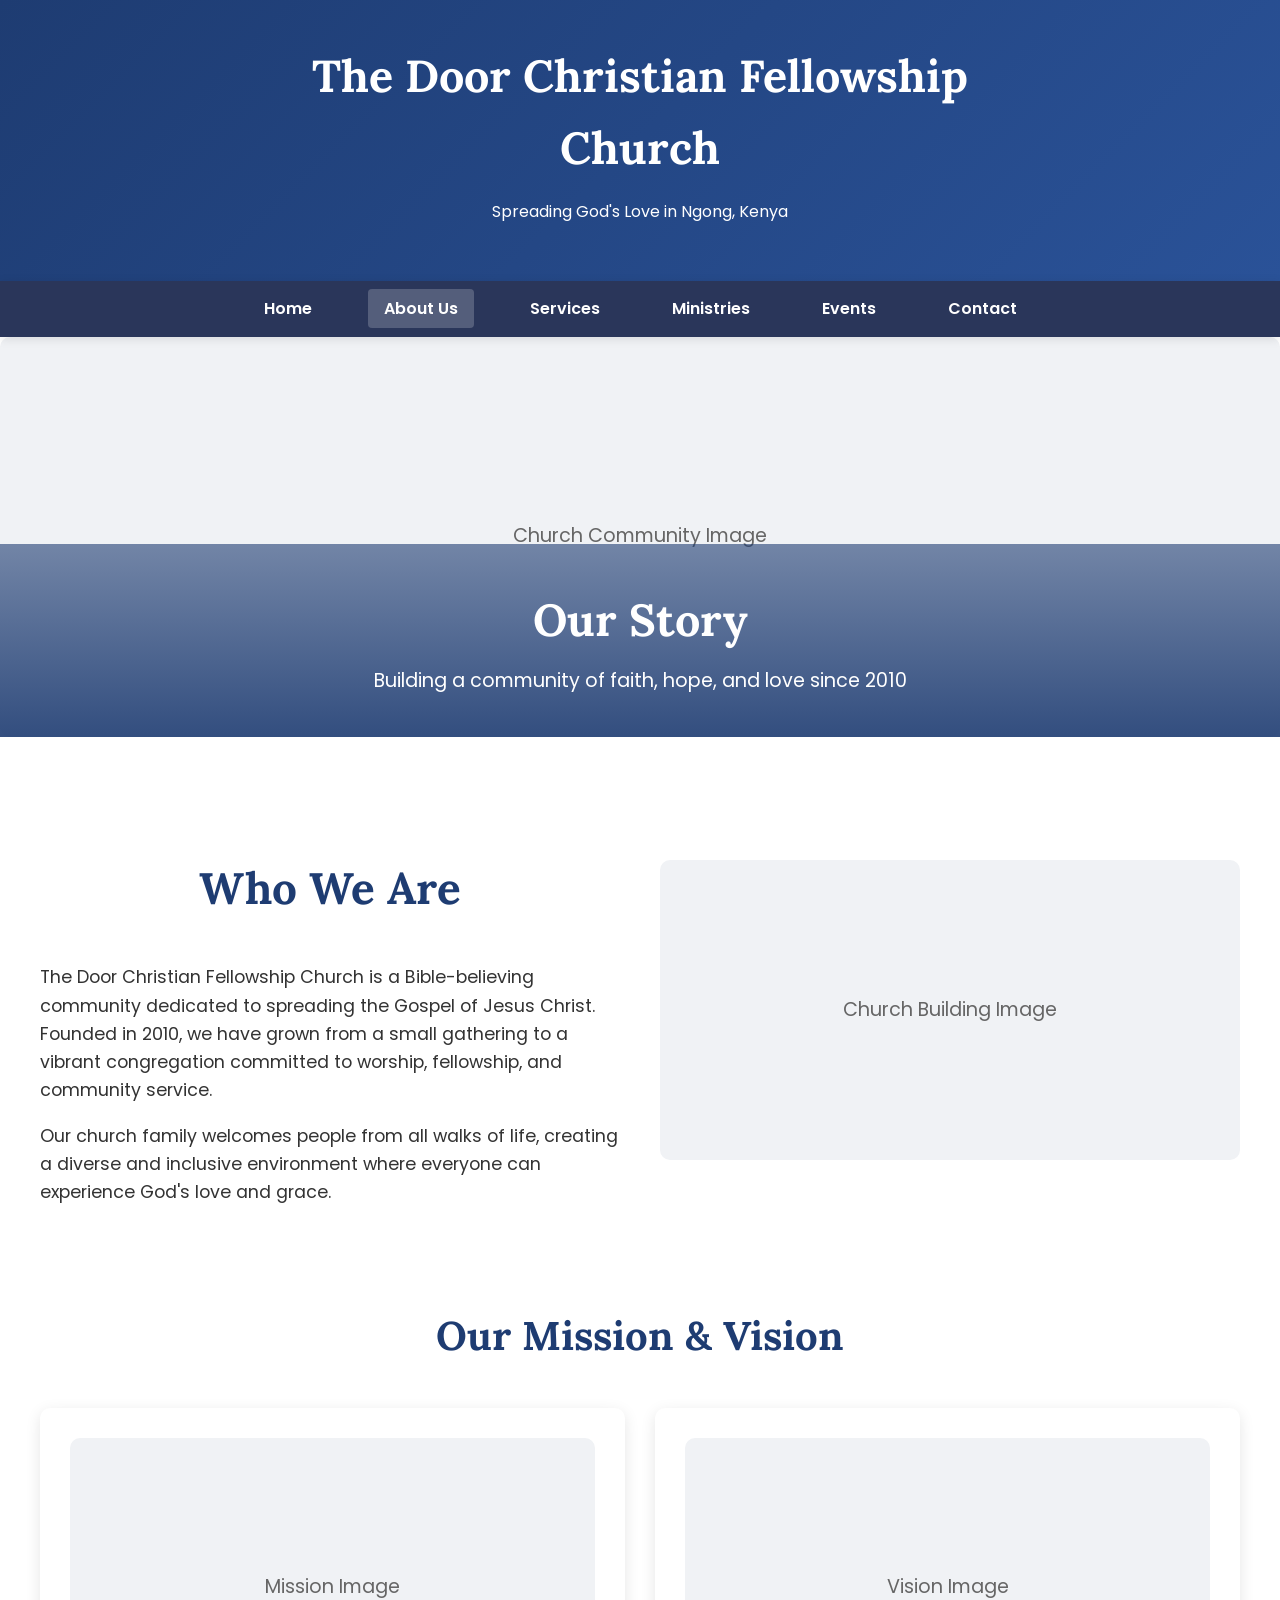
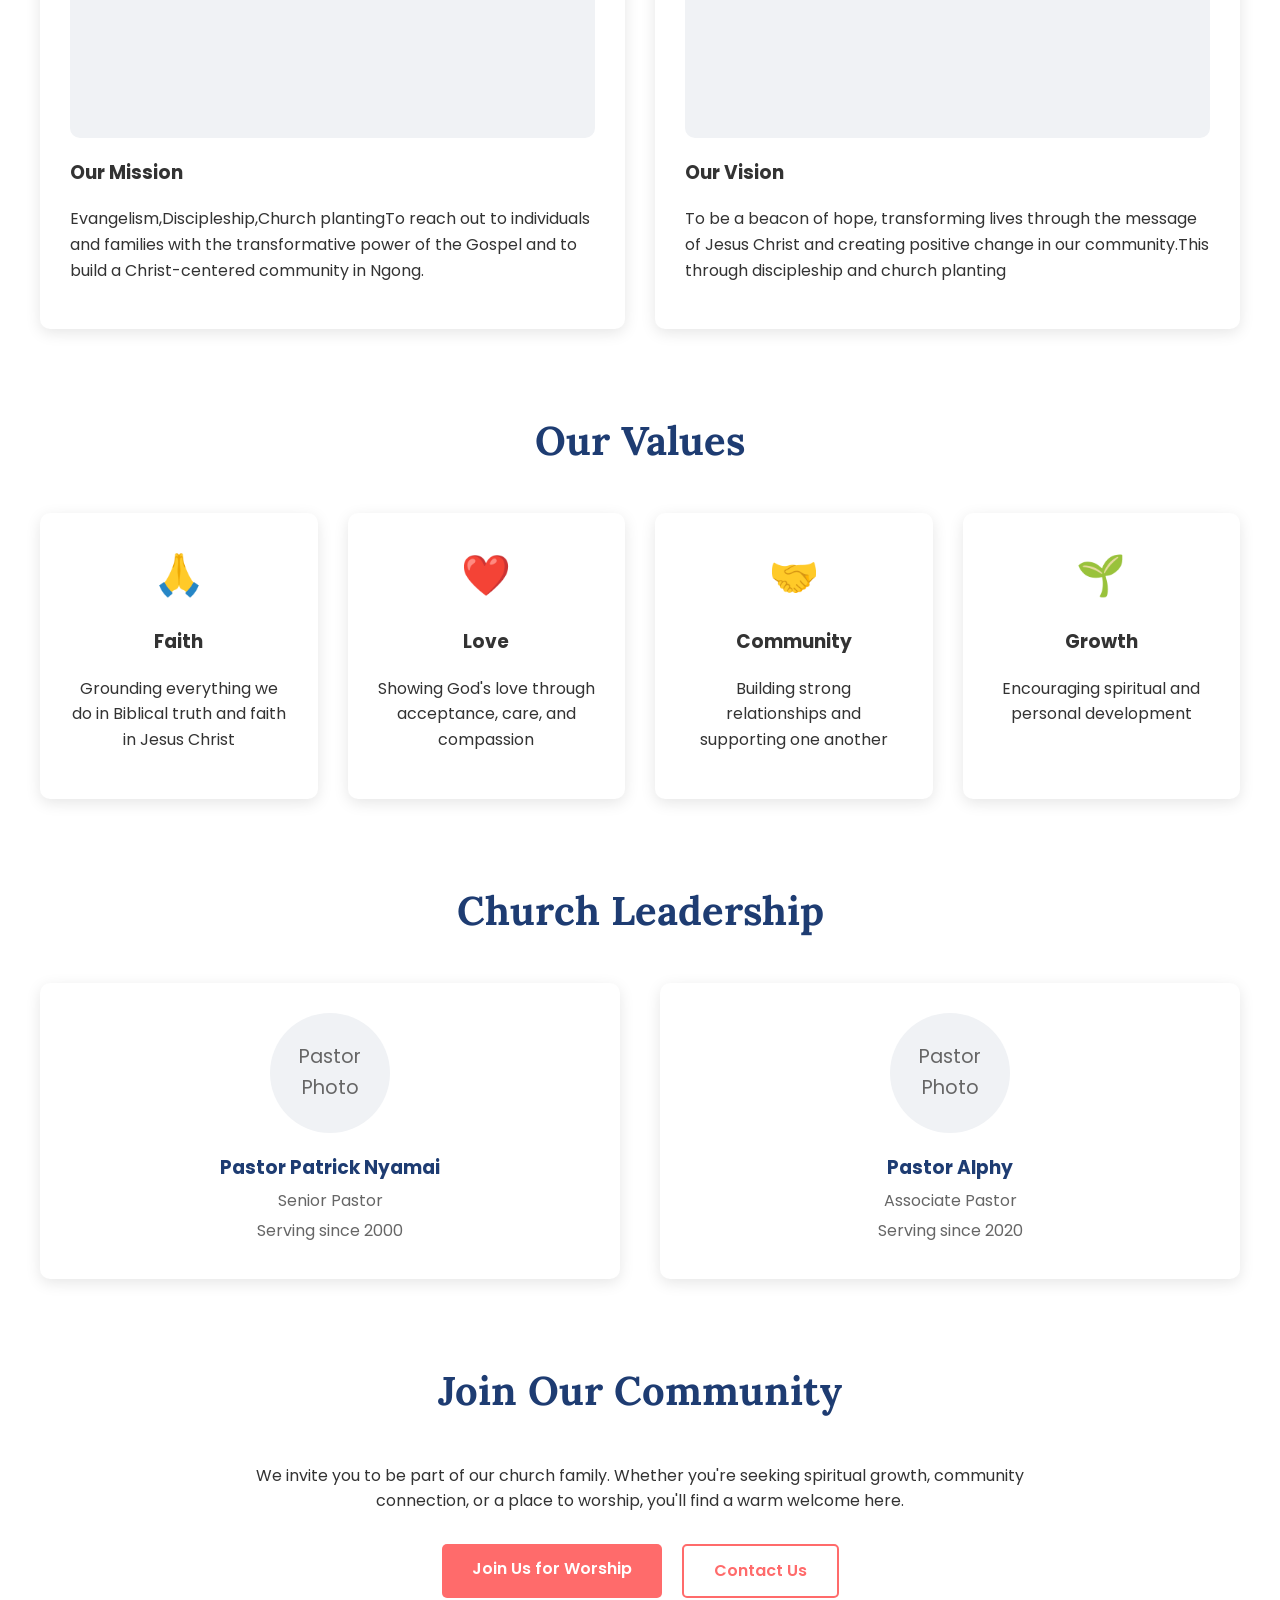
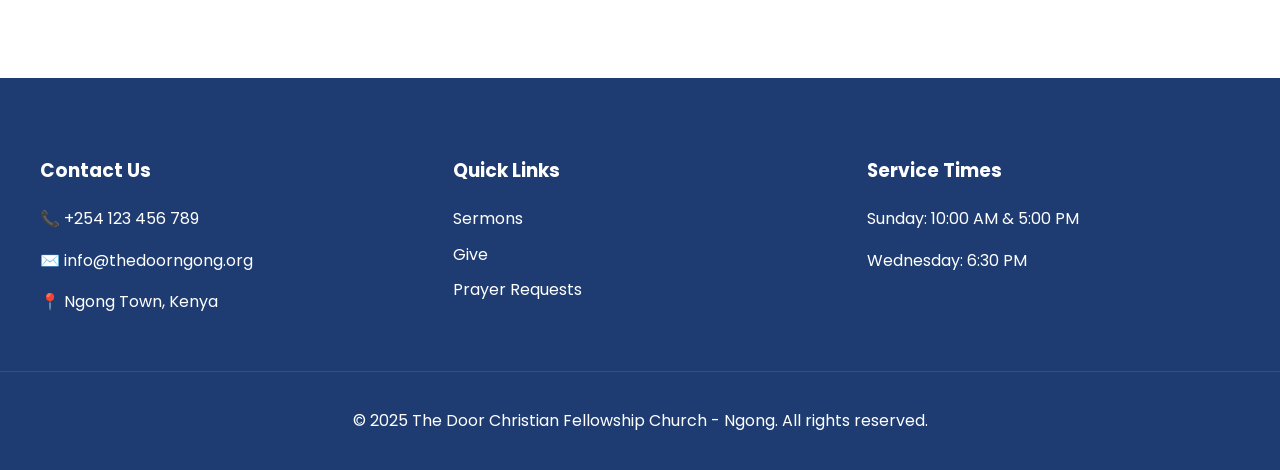
==== about.html @ 98b5c88c "initial commit" ====
<!DOCTYPE html>
<html lang="en">
<head>
    <meta charset="UTF-8">
    <meta name="viewport" content="width=device-width, initial-scale=1.0">
    <title>About Us - The Door Christian Fellowship Church</title>
    <link href="https://fonts.googleapis.com/css2?family=Poppins:wght@400;600;700&family=Lora:wght@400;700&display=swap" rel="stylesheet">
    <link rel="stylesheet" href="styles.css">
</head>
<body>
    <header>
        <div class="header-content">
            <h1>The Door Christian Fellowship Church</h1>
            <p>Spreading God's Love in Ngong, Kenya</p>
        </div>
    </header>

    <nav>
        <ul>
            <li><a href="index.html">Home</a></li>
            <li><a href="about.html" class="active">About Us</a></li>
            <li><a href="services.html">Services</a></li>
            <li><a href="ministries.html">Ministries</a></li>
            <li><a href="events.html">Events</a></li>
            <li><a href="contact.html">Contact</a></li>
        </ul>
    </nav>

    <div class="hero-section">
        <div class="image-placeholder" style="height: 400px;">
            Church Community Image
        </div>
        <div class="hero-overlay">
            <h2>Our Story</h2>
            <p>Building a community of faith, hope, and love since 2010</p>
        </div>
    </div>

    <div class="content">
        <section class="section">
            <div class="welcome-grid">
                <div class="welcome-text">
                    <h2>Who We Are</h2>
                    <p>The Door Christian Fellowship Church is a Bible-believing community dedicated to spreading the Gospel of Jesus Christ. Founded in 2010, we have grown from a small gathering to a vibrant congregation committed to worship, fellowship, and community service.</p>
                    <p>Our church family welcomes people from all walks of life, creating a diverse and inclusive environment where everyone can experience God's love and grace.</p>
                </div>
                <div class="image-placeholder">
                    Church Building Image
                </div>
            </div>
        </section>

        <section class="section">
            <h2>Our Mission & Vision</h2>
            <div class="mission-grid">
                <div class="mission-card">
                    <div class="image-placeholder">Mission Image</div>
                    <h3>Our Mission</h3>
                    <p>Evangelism,Discipleship,Church plantingTo reach out to individuals and families with the transformative power of the Gospel and to build a Christ-centered community in Ngong.</p>
                </div>
                <div class="mission-card">
                    <div class="image-placeholder">Vision Image</div>
                    <h3>Our Vision</h3>
                    <p>To be a beacon of hope, transforming lives through the message of Jesus Christ and creating positive change in our community.This through discipleship and church planting</p>
                </div>
            </div>
        </section>

        <section class="section">
            <h2>Our Values</h2>
            <div class="values-grid">
                <div class="value-card">
                    <div class="value-icon">🙏</div>
                    <h3>Faith</h3>
                    <p>Grounding everything we do in Biblical truth and faith in Jesus Christ</p>
                </div>
                <div class="value-card">
                    <div class="value-icon">❤️</div>
                    <h3>Love</h3>
                    <p>Showing God's love through acceptance, care, and compassion</p>
                </div>
                <div class="value-card">
                    <div class="value-icon">🤝</div>
                    <h3>Community</h3>
                    <p>Building strong relationships and supporting one another</p>
                </div>
                <div class="value-card">
                    <div class="value-icon">🌱</div>
                    <h3>Growth</h3>
                    <p>Encouraging spiritual and personal development</p>
                </div>
            </div>
        </section>

        <section class="section">
            <h2>Church Leadership</h2>
            <div class="leadership-grid">
                <div class="leader-card">
                    <div class="image-placeholder circular">Pastor Photo</div>
                    <h3>Pastor Patrick Nyamai</h3>
                    <p>Senior Pastor</p>
                    <p>Serving since 2000</p>
                </div>
                <div class="leader-card">
                    <div class="image-placeholder circular">Pastor Photo</div>
                    <h3>Pastor Alphy</h3>
                    <p>Associate Pastor</p>
                    <p>Serving since 2020</p>
                </div>
            </div>
        </section>

        <section class="section">
            <h2>Join Our Community</h2>
            <div class="cta-section">
                <p>We invite you to be part of our church family. Whether you're seeking spiritual growth, community connection, or a place to worship, you'll find a warm welcome here.</p>
                <div class="cta-buttons">
                    <a href="services.html" class="cta-button">Join Us for Worship</a>
                    <a href="contact.html" class="cta-button secondary">Contact Us</a>
                </div>
            </div>
        </section>
    </div>

    <footer>
        <div class="footer-content">
            <div class="footer-section">
                <h3>Contact Us</h3>
                <p>📞 +254 123 456 789</p>
                <p>✉️ info@thedoorngong.org</p>
                <p>📍 Ngong Town, Kenya</p>
            </div>
            <div class="footer-section">
                <h3>Quick Links</h3>
                <ul>
                    <li><a href="sermons.html">Sermons</a></li>
                    <li><a href="give.html">Give</a></li>
                    <li><a href="prayer.html">Prayer Requests</a></li>
                </ul>
            </div>
            <div class="footer-section">
                <h3>Service Times</h3>
                <p>Sunday: 10:00 AM & 5:00 PM</p>
                <p>Wednesday: 6:30 PM</p>
            </div>
        </div>
        <div class="footer-bottom">
            <p>&copy; 2025 The Door Christian Fellowship Church - Ngong. All rights reserved.</p>
        </div>
    </footer>
</body>
</html>
---- styles.css ----
/* Base Styles */
body {
    font-family: 'Poppins', sans-serif;
    margin: 0;
    padding: 0;
    background-color: #ffffff;
    color: #333;
    line-height: 1.6;
}

/* Header Styles */
header {
    background: linear-gradient(135deg, #1e3c72 0%, #2a5298 100%);
    color: #fff;
    padding: 40px 0;
    text-align: center;
}

.header-content {
    max-width: 800px;
    margin: 0 auto;
}

header h1 {
    margin: 0;
    font-size: 2.8em;
    font-weight: 700;
    font-family: 'Lora', serif;
}

/* Navigation */
nav {
    background: rgba(31, 44, 82, 0.95);
    padding: 15px 0;
    position: sticky;
    top: 0;
    z-index: 1000;
    box-shadow: 0 2px 10px rgba(0,0,0,0.1);
}

nav ul {
    list-style: none;
    display: flex;
    justify-content: center;
    margin: 0;
    padding: 0;
}

nav ul li {
    margin: 0 20px;
}

nav ul li a {
    color: #fff;
    text-decoration: none;
    font-weight: 600;
    padding: 8px 16px;
    border-radius: 4px;
    transition: all 0.3s ease;
}

nav ul li a:hover {
    background: rgba(255,255,255,0.1);
}

nav ul li a.active {
    background: rgba(255,255,255,0.2);
}

/* Hero Section */
.hero-slider {
    position: relative;
    height: 600px;
    background: url('/api/placeholder/1920/600') center/cover;
    overflow: hidden;
}

.hero-content {
    position: absolute;
    top: 50%;
    left: 50%;
    transform: translate(-50%, -50%);
    text-align: center;
    color: #fff;
    width: 80%;
    max-width: 800px;
    text-shadow: 2px 2px 4px rgba(0,0,0,0.5);
}

.hero-content h2 {
    font-size: 3.5em;
    margin: 0;
    font-family: 'Lora', serif;
}

.hero-content p {
    font-size: 1.2em;
    margin: 20px 0;
}

/* Quick Info Section */
.quick-info {
    display: grid;
    grid-template-columns: repeat(3, 1fr);
    gap: 30px;
    max-width: 1200px;
    margin: -50px auto 0;
    padding: 0 20px;
    position: relative;
    z-index: 2;
}

.info-card {
    background: #fff;
    padding: 30px;
    text-align: center;
    border-radius: 10px;
    box-shadow: 0 4px 15px rgba(0,0,0,0.1);
}

.info-icon {
    font-size: 2em;
    margin-bottom: 15px;
}

/* Content Sections */
.content {
    max-width: 1200px;
    margin: 80px auto;
    padding: 0 20px;
}

.section {
    margin-bottom: 80px;
}

.section h2 {
    font-size: 2.5em;
    color: #1e3c72;
    text-align: center;
    margin-bottom: 40px;
    font-family: 'Lora', serif;
}

/* Welcome Section */
.welcome-grid {
    display: grid;
    grid-template-columns: 1fr 1fr;
    gap: 40px;
    align-items: center;
}

.welcome-text {
    font-size: 1.1em;
}

/* Ministry Grid */
.ministry-grid {
    display: grid;
    grid-template-columns: repeat(3, 1fr);
    gap: 30px;
}

.ministry-card {
    background: #fff;
    border-radius: 10px;
    overflow: hidden;
    box-shadow: 0 4px 15px rgba(0,0,0,0.1);
    transition: transform 0.3s ease;
}

.ministry-card:hover {
    transform: translateY(-5px);
}

/* Events Grid */
.events-grid {
    display: grid;
    grid-template-columns: repeat(2, 1fr);
    gap: 30px;
}

.event-card {
    background: #fff;
    border-radius: 10px;
    overflow: hidden;
    box-shadow: 0 4px 15px rgba(0,0,0,0.1);
}

.event-details {
    padding: 20px;
}

/* Testimonials */
.testimonials-grid {
    display: grid;
    grid-template-columns: repeat(2, 1fr);
    gap: 30px;
}

.testimonial-card {
    background: #fff;
    padding: 30px;
    border-radius: 10px;
    box-shadow: 0 4px 15px rgba(0,0,0,0.1);
    text-align: center;
}

.testimonial-author {
    color: #1e3c72;
    font-weight: 600;
}

/* Newsletter Section */
.newsletter-container {
    background: linear-gradient(135deg, #1e3c72 0%, #2a5298 100%);
    color: #fff;
    padding: 60px 20px;
    text-align: center;
    border-radius: 10px;
}

.newsletter-form {
    display: flex;
    justify-content: center;
    gap: 10px;
    max-width: 500px;
    margin: 20px auto 0;
}

.newsletter-form input {
    padding: 12px 20px;
    border: none;
    border-radius: 5px;
    width: 100%;
    font-size: 1em;
}

/* Footer */
footer {
    background: #1e3c72;
    color: #fff;
    padding: 60px 0 20px;
}

.footer-content {
    max-width: 1200px;
    margin: 0 auto;
    display: grid;
    grid-template-columns: repeat(3, 1fr);
    gap: 40px;
    padding: 0 20px;
}

.footer-section h3 {
    color: #fff;
    margin-bottom: 20px;
}

.footer-section ul {
    list-style: none;
    padding: 0;
}

.footer-section ul li {
    margin-bottom: 10px;
}

.footer-section a {
    color: #fff;
    text-decoration: none;
}

.footer-bottom {
    text-align: center;
    margin-top: 40px;
    padding-top: 20px;
    border-top: 1px solid rgba(255,255,255,0.1);
}

/* Continuation of Utility Classes */
.cta-button {
    display: inline-block;
    padding: 12px 30px;
    background: #ff6b6b;
    color: #fff;
    text-decoration: none;
    border-radius: 5px;
    font-weight: 600;
    transition: background 0.3s ease;
    border: none;
    cursor: pointer;
}

.cta-button:hover {
    background: #ff5252;
    transform: translateY(-2px);
}

.learn-more {
    color: #1e3c72;
    text-decoration: none;
    font-weight: 600;
    display: inline-block;
    margin-top: 20px;
    transition: color 0.3s ease;
}

.learn-more:hover {
    color: #ff6b6b;
}

/* Image Placeholders */
.image-placeholder {
    background: #f0f2f5;
    height: 300px;
    display: flex;
    align-items: center;
    justify-content: center;
    color: #666;
    font-size: 1.2em;
    border-radius: 10px;
    margin-bottom: 20px;
}

.image-placeholder.circular {
    width: 120px;
    height: 120px;
    border-radius: 50%;
    margin: 0 auto 20px;
}

/* Responsive Design */
@media (max-width: 1200px) {
    .content {
        padding: 0 40px;
    }
}

@media (max-width: 992px) {
    .ministry-grid,
    .welcome-grid {
        grid-template-columns: 1fr 1fr;
    }
    
    .quick-info {
        grid-template-columns: 1fr 1fr;
    }
    
    .footer-content {
        grid-template-columns: 1fr 1fr;
    }
}

@media (max-width: 768px) {
    nav ul {
        flex-direction: column;
        align-items: center;
    }
    
    nav ul li {
        margin: 10px 0;
    }
    
    .hero-content h2 {
        font-size: 2.5em;
    }
    
    .ministry-grid,
    .welcome-grid,
    .events-grid,
    .testimonials-grid {
        grid-template-columns: 1fr;
    }
    
    .quick-info {
        grid-template-columns: 1fr;
        margin-top: 20px;
    }
    
    .newsletter-form {
        flex-direction: column;
    }
    
    .newsletter-form input,
    .newsletter-form button {
        width: 100%;
    }
}

@media (max-width: 480px) {
    header h1 {
        font-size: 2em;
    }
    
    .hero-content h2 {
        font-size: 2em;
    }
    
    .section h2 {
        font-size: 2em;
    }
    
    .footer-content {
        grid-template-columns: 1fr;
    }
    
    .content {
        padding: 0 20px;
    }
}

/* Additional Enhancement Styles */
.ministry-card h3,
.event-card h3 {
    color: #1e3c72;
    margin: 15px 0;
    padding: 0 20px;
}

.ministry-card p,
.event-card p {
    color: #666;
    padding: 0 20px 20px;
    margin: 0;
}

.event-details time {
    color: #ff6b6b;
    font-weight: 600;
}

/* Animation Classes */
.fade-in {
    animation: fadeIn 0.5s ease-in;
}

.slide-up {
    animation: slideUp 0.5s ease-out;
}

@keyframes fadeIn {
    from { opacity: 0; }
    to { opacity: 1; }
}

@keyframes slideUp {
    from {
        transform: translateY(20px);
        opacity: 0;
    }
    to {
        transform: translateY(0);
        opacity: 1;
    }
}

/* Accessibility Enhancements */
:focus {
    outline: 3px solid #ff6b6b;
    outline-offset: 2px;
}

.visually-hidden {
    position: absolute;
    width: 1px;
    height: 1px;
    padding: 0;
    margin: -1px;
    overflow: hidden;
    clip: rect(0, 0, 0, 0);
    border: 0;
}
/* About Page Specific Styles */
.hero-section {
    position: relative;
    height: 400px;
    margin-bottom: 60px;
}

.hero-overlay {
    position: absolute;
    bottom: 0;
    left: 0;
    right: 0;
    background: linear-gradient(to top, rgba(30, 60, 114, 0.9), rgba(30, 60, 114, 0.6));
    color: #fff;
    padding: 40px;
    text-align: center;
}

.hero-overlay h2 {
    font-size: 2.8em;
    margin: 0;
    font-family: 'Lora', serif;
}

.hero-overlay p {
    font-size: 1.2em;
    margin: 10px 0 0;
}

/* Mission & Vision Section */
.mission-grid {
    display: grid;
    grid-template-columns: repeat(2, 1fr);
    gap: 30px;
    margin-top: 40px;
}

.mission-card {
    background: #fff;
    border-radius: 10px;
    padding: 30px;
    box-shadow: 0 4px 15px rgba(0,0,0,0.1);
}

/* Values Section */
.values-grid {
    display: grid;
    grid-template-columns: repeat(4, 1fr);
    gap: 30px;
    margin-top: 40px;
}

.value-card {
    background: #fff;
    padding: 30px;
    border-radius: 10px;
    text-align: center;
    box-shadow: 0 4px 15px rgba(0,0,0,0.1);
    transition: transform 0.3s ease;
}

.value-card:hover {
    transform: translateY(-5px);
}

.value-icon {
    font-size: 2.5em;
    margin-bottom: 20px;
}

/* Leadership Section */
.leadership-grid {
    display: grid;
    grid-template-columns: repeat(2, 1fr);
    gap: 40px;
    margin-top: 40px;
}

.leader-card {
    background: #fff;
    padding: 30px;
    border-radius: 10px;
    text-align: center;
    box-shadow: 0 4px 15px rgba(0,0,0,0.1);
}

.leader-card h3 {
    color: #1e3c72;
    margin: 15px 0 5px;
}

.leader-card p {
    color: #666;
    margin: 5px 0;
}

/* CTA Section */
.cta-section {
    text-align: center;
    max-width: 800px;
    margin: 0 auto;
}

.cta-buttons {
    display: flex;
    gap: 20px;
    justify-content: center;
    margin-top: 30px;
}

.cta-button.secondary {
    background: transparent;
    border: 2px solid #ff6b6b;
    color: #ff6b6b;
}

.cta-button.secondary:hover {
    background: #ff6b6b;
    color: #fff;
}
/* Services Page Specific Styles */
.services-grid {
    display: grid;
    grid-template-columns: repeat(3, 1fr);
    gap: 30px;
    margin-top: 40px;
}

.service-card {
    background: #fff;
    border-radius: 10px;
    overflow: hidden;
    box-shadow: 0 4px 15px rgba(0,0,0,0.1);
    transition: transform 0.3s ease;
}

.service-card:hover {
    transform: translateY(-5px);
}

.service-content {
    padding: 20px;
}

.service-content h3 {
    color: #1e3c72;
    margin: 0 0 10px;
}

.service-content time {
    display: block;
    color: #ff6b6b;
    font-weight: 600;
    margin-bottom: 15px;
}

.service-features {
    list-style: none;
    padding: 0;
    margin: 15px 0 0;
}

.service-features li {
    margin: 10px 0;
    display: flex;
    align-items: center;
    gap: 10px;
}

/* Special Services Section */
.special-services-grid {
    display: grid;
    grid-template-columns: repeat(3, 1fr);
    gap: 30px;
    margin-top: 40px;
}

.special-service-card {
    background: #fff;
    padding: 20px;
    border-radius: 10px;
    box-shadow: 0 4px 15px rgba(0,0,0,0.1);
    text-align: center;
}

.special-service-card h3 {
    color: #1e3c72;
    margin: 15px 0 5px;
}

.special-service-card time {
    color: #ff6b6b;
    font-weight: 600;
    display: block;
    margin-bottom: 10px;
}

/* Expectations Section */
.expectations-grid {
    display: grid;
    grid-template-columns: repeat(4, 1fr);
    gap: 30px;
    margin-top: 40px;
}

.expectation-card {
    background: #fff;
    padding: 30px;
    border-radius: 10px;
    text-align: center;
    box-shadow: 0 4px 15px rgba(0,0,0,0.1);
    transition: transform 0.3s ease;
}

.expectation-card:hover {
    transform: translateY(-5px);
}

.expectation-icon {
    font-size: 2.5em;
    margin-bottom: 20px;
}

/* Visit Info Section */
.visit-info {
    background: #fff;
    padding: 40px;
    border-radius: 10px;
    box-shadow: 0 4px 15px rgba(0,0,0,0.1);
}

.info-columns {
    display: grid;
    grid-template-columns: 1fr 1fr;
    gap: 40px;
    margin-bottom: 30px;
}

.checklist {
    list-style: none;
    padding: 0;
}

.checklist li {
    margin: 15px 0;
    color: #1e3c72;
}

/* Responsive Adjustments */
@media (max-width: 1200px) {
    .services-grid,
    .special-services-grid {
        grid-template-columns: repeat(2, 1fr);
    }
    
    .expectations-grid {
        grid-template-columns: repeat(2, 1fr);
    }
}

@media (max-width: 768px) {
    .services-grid,
    .special-services-grid {
        grid-template-columns: 1fr;
    }
    
    .info-columns {
        grid-template-columns: 1fr;
    }
    
    .expectations-grid {
        grid-template-columns: 1fr;
    }
}

@media (max-width: 480px) {
    .visit-info {
        padding: 20px;
    }
    
    .service-content {
        padding: 15px;
    }
}
/* Responsive Adjustments */
@media (max-width: 992px) {
    .values-grid {
        grid-template-columns: repeat(2, 1fr);
    }
}

@media (max-width: 768px) {
    .mission-grid,
    .leadership-grid {
        grid-template-columns: 1fr;
    }
    
    .hero-overlay h2 {
        font-size: 2.2em;
    }
    
    .cta-buttons {
        flex-direction: column;
    }
}

@media (max-width: 480px) {
    .values-grid {
        grid-template-columns: 1fr;
    }
    
    .hero-overlay {
        padding: 20px;
    }
}
/* Ministries Page Specific Styles */
.ministry-overview {
    margin-bottom: 80px;
}

.section-intro {
    max-width: 800px;
    margin: 0 auto 40px;
    text-align: center;
    font-size: 1.1em;
    color: #666;
}

.ministry-categories-grid {
    display: grid;
    grid-template-columns: repeat(2, 1fr);
    gap: 30px;
    margin-top: 40px;
}

.ministry-category-card {
    background: #fff;
    border-radius: 10px;
    overflow: hidden;
    box-shadow: 0 4px 15px rgba(0,0,0,0.1);
    transition: transform 0.3s ease;
}

.ministry-category-card:hover {
    transform: translateY(-5px);
}

.ministry-content {
    padding: 25px;
}

.ministry-content h3 {
    color: #1e3c72;
    margin: 0 0 15px;
    font-size: 1.5em;
}

.ministry-features {
    list-style: none;
    padding: 0;
    margin: 15px 0;
}

.ministry-features li {
    margin: 8px 0;
    padding-left: 20px;
    position: relative;
}

.ministry-features li::before {
    content: "•";
    color: #ff6b6b;
    position: absolute;
    left: 0;
}

.special-ministries-grid {
    display: grid;
    grid-template-columns: repeat(3, 1fr);
    gap: 30px;
    margin-top: 40px;
}

.special-ministry-card {
    background: #fff;
    padding: 0 0 20px;
    border-radius: 10px;
    text-align: center;
    box-shadow: 0 4px 15px rgba(0,0,0,0.1);
    transition: transform 0.3s ease;
}

.special-ministry-card:hover {
    transform: translateY(-5px);
}

.special-ministry-card h3 {
    color: #1e3c72;
    margin: 20px 0 10px;
}

.special-ministry-card p {
    padding: 0 20px;
    margin-bottom: 20px;
    color: #666;
}

.ministry-link {
    color: #ff6b6b;
    text-decoration: none;
    font-weight: 600;
    transition: color 0.3s ease;
}

.ministry-link:hover {
    color: #ff5252;
}

.involvement-container {
    background: linear-gradient(135deg, #1e3c72 0%, #2a5298 100%);
    color: #fff;
    padding: 60px 20px;
    text-align: center;
    border-radius: 10px;
    margin: 80px 0;
}

/* Responsive Adjustments */
@media (max-width: 992px) {
    .ministry-categories-grid {
        grid-template-columns: 1fr;
    }
    
    .special-ministries-grid {
        grid-template-columns: repeat(2, 1fr);
    }
}

@media (max-width: 768px) {
    .special-ministries-grid {
        grid-template-columns: 1fr;
    }
    
    .ministry-content {
        padding: 20px;
    }
}

@media (max-width: 480px) {
    .involvement-container {
        padding: 40px 20px;
    }
}
/* Events Page Specific Styles */

/* Featured Revival Section */
.featured-revival {
    margin: 40px 0;
}

.revival-banner {
    background: #fff;
    border-radius: 10px;
    overflow: hidden;
    box-shadow: 0 4px 15px rgba(0,0,0,0.1);
}

.revival-content {
    padding: 30px;
    text-align: center;
}

.revival-content h2 {
    color: #1e3c72;
    font-size: 2.5em;
    margin-bottom: 15px;
}

.revival-date {
    color: #ff6b6b;
    font-size: 1.2em;
    font-weight: 600;
    margin-bottom: 10px;
}

.revival-theme {
    font-size: 1.5em;
    color: #2a5298;
    margin-bottom: 20px;
    font-family: 'Lora', serif;
}

.revival-details {
    margin: 20px 0;
    font-size: 1.1em;
}

/* Events Grid */
.events-grid {
    display: grid;
    grid-template-columns: repeat(3, 1fr);
    gap: 30px;
    margin-top: 40px;
}

.event-card {
    background: #fff;
    border-radius: 10px;
    overflow: hidden;
    box-shadow: 0 4px 15px rgba(0,0,0,0.1);
    transition: transform 0.3s ease;
}

.event-card:hover {
    transform: translateY(-5px);
}

.event-content {
    padding: 20px;
}

.event-content h3 {
    color: #1e3c72;
    margin: 0 0 10px;
}

.event-date {
    color: #ff6b6b;
    font-weight: 600;
    margin-bottom: 5px;
}

.event-time {
    color: #666;
    margin-bottom: 15px;
}

.event-link {
    color: #1e3c72;
    text-decoration: none;
    font-weight: 600;
    display: inline-block;
    margin-top: 15px;
    transition: color 0.3s ease;
}

.event-link:hover {
    color: #ff6b6b;
}

/* Regular Events Section */
.regular-events-grid {
    display: grid;
    grid-template-columns: repeat(4, 1fr);
    gap: 30px;
    margin-top: 40px;
}

.regular-event-card {
    background: #fff;
    padding: 30px;
    border-radius: 10px;
    text-align: center;
    box-shadow: 0 4px 15px rgba(0,0,0,0.1);
    transition: transform 0.3s ease;
}

.regular-event-card:hover {
    transform: translateY(-5px);
}

.regular-event-icon {
    font-size: 2.5em;
    margin-bottom: 15px;
}

.regular-event-card h3 {
    color: #1e3c72;
    margin: 0 0 10px;
}

.regular-event-card p {
    margin: 5px 0;
    color: #666;
}

/* Registration Section */
.registration-container {
    background: linear-gradient(135deg, #1e3c72 0%, #2a5298 100%);
    color: #fff;
    padding: 60px 20px;
    text-align: center;
    border-radius: 10px;
    margin: 80px 0;
}

.registration-container h2 {
    color: #fff;
    margin-bottom: 20px;
}

.cta-buttons {
    display: flex;
    gap: 20px;
    justify-content: center;
    margin-top: 30px;
}

/* Responsive Adjustments */
@media (max-width: 992px) {
    .events-grid {
        grid-template-columns: repeat(2, 1fr);
    }
    
    .regular-events-grid {
        grid-template-columns: repeat(2, 1fr);
    }
}

@media (max-width: 768px) {
    .events-grid {
        grid-template-columns: 1fr;
    }
    
    .regular-events-grid {
        grid-template-columns: 1fr;
    }
    
    .revival-content h2 {
        font-size: 2em;
    }
    
    .cta-buttons {
        flex-direction: column;
    }
}

@media (max-width: 480px) {
    .revival-content {
        padding: 20px;
    }
    
    .event-content {
        padding: 15px;
    }
}
/* Contact Page Specific Styles */

/* Contact Grid Layout */
.contact-grid {
    display: grid;
    grid-template-columns: 1fr 1fr;
    gap: 40px;
    margin: 40px 0;
}

/* Contact Info Section */
.contact-cards {
    display: grid;
    grid-template-columns: repeat(3, 1fr);
    gap: 30px;
    margin-top: 40px;
}

.contact-card {
    background: #fff;
    padding: 30px;
    border-radius: 10px;
    text-align: center;
    box-shadow: 0 4px 15px rgba(0,0,0,0.1);
    transition: transform 0.3s ease;
}

.contact-card:hover {
    transform: translateY(-5px);
}

.contact-icon {
    font-size: 2.5em;
    margin-bottom: 15px;
}

.contact-card h3 {
    color: #1e3c72;
    margin: 0 0 10px;
}

.text-muted {
    color: #666;
    font-size: 0.9em;
    margin-top: 5px;
}

/* Contact Form Section */
.form-container {
    background: #fff;
    padding: 40px;
    border-radius: 10px;
    box-shadow: 0 4px 15px rgba(0,0,0,0.1);
}

.contact-form {
    margin-top: 30px;
}

.form-group {
    margin-bottom: 20px;
}

.form-group label {
    display: block;
    margin-bottom: 8px;
    color: #1e3c72;
    font-weight: 600;
}

.form-group input,
.form-group select,
.form-group textarea {
    width: 100%;
    padding: 12px;
    border: 1px solid #ddd;
    border-radius: 5px;
    font-family: 'Poppins', sans-serif;
    font-size: 1em;
}

.form-group textarea {
    resize: vertical;
}

/* Visit Section */
.visit-section {
    margin: 80px 0;
}

.visit-grid {
    display: grid;
    grid-template-columns: 3fr 2fr;
    gap: 40px;
    margin-top: 40px;
}

.map-container {
    height: 400px;
    border-radius: 10px;
    overflow: hidden;
}

.service-times {
    background: #fff;
    padding: 30px;
    border-radius: 10px;
    box-shadow: 0 4px 15px rgba(0,0,0,0.1);
}

.service-schedule {
    margin-top: 20px;
}

.schedule-item {
    margin-bottom: 20px;
}

.schedule-item h4 {
    color: #1e3c72;
    margin: 0 0 10px;
}

.schedule-item p {
    margin: 5px 0;
    color: #666;
}

/* Prayer Request Section */
.prayer-container {
    background: linear-gradient(135deg, #1e3c72 0%, #2a5298 100%);
    color: #fff;
    padding: 60px 20px;
    text-align: center;
    border-radius: 10px;
    margin: 80px 0;
}

.prayer-container h2 {
    color: #fff;
    margin-bottom: 20px;
}

/* Responsive Adjustments */
@media (max-width: 992px) {
    .contact-grid {
        grid-template-columns: 1fr;
    }
    
    .contact-cards {
        grid-template-columns: repeat(2, 1fr);
    }
    
    .visit-grid {
        grid-template-columns: 1fr;
    }
}

@media (max-width: 768px) {
    .contact-cards {
        grid-template-columns: 1fr;
    }
    
    .form-container {
        padding: 20px;
    }
    
    .cta-buttons {
        flex-direction: column;
    }
}

@media (max-width: 480px) {
    .contact-card {
        padding: 20px;
    }
    
    .service-times {
        padding: 20px;
    }
}
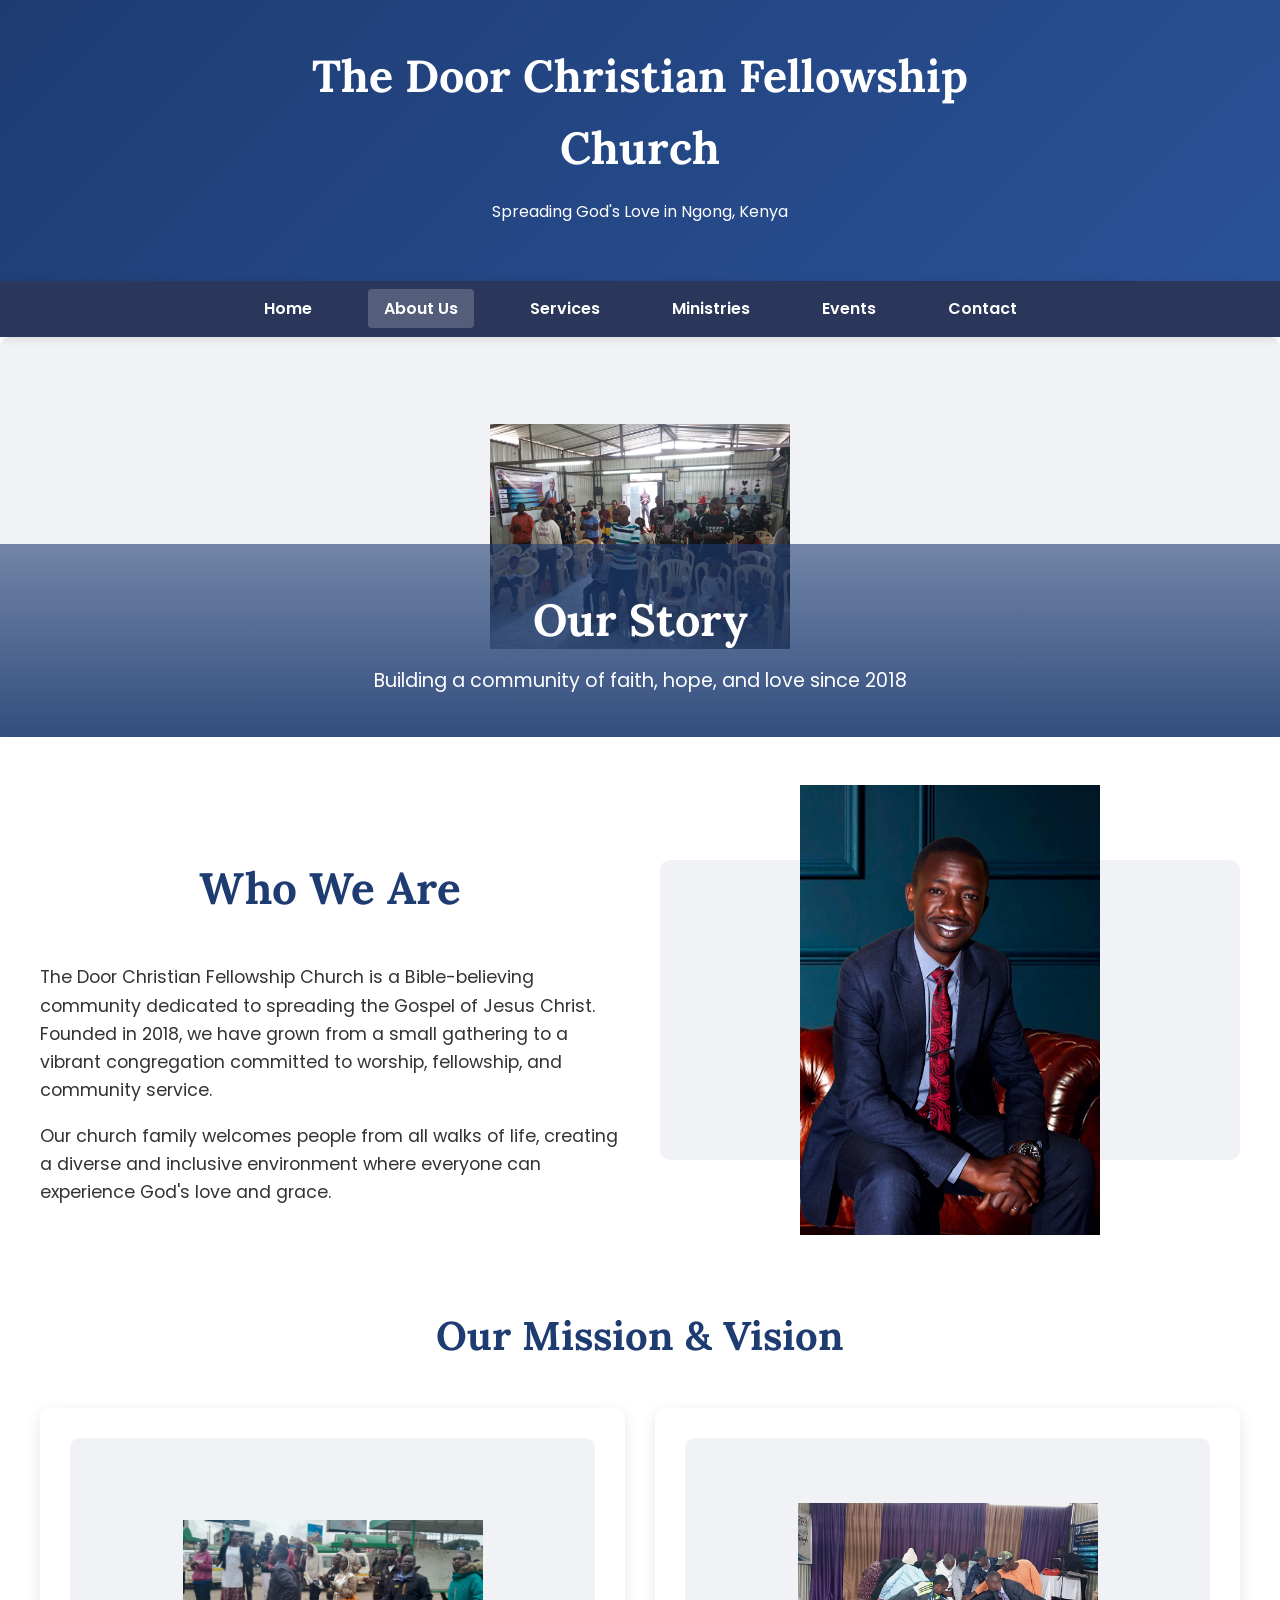
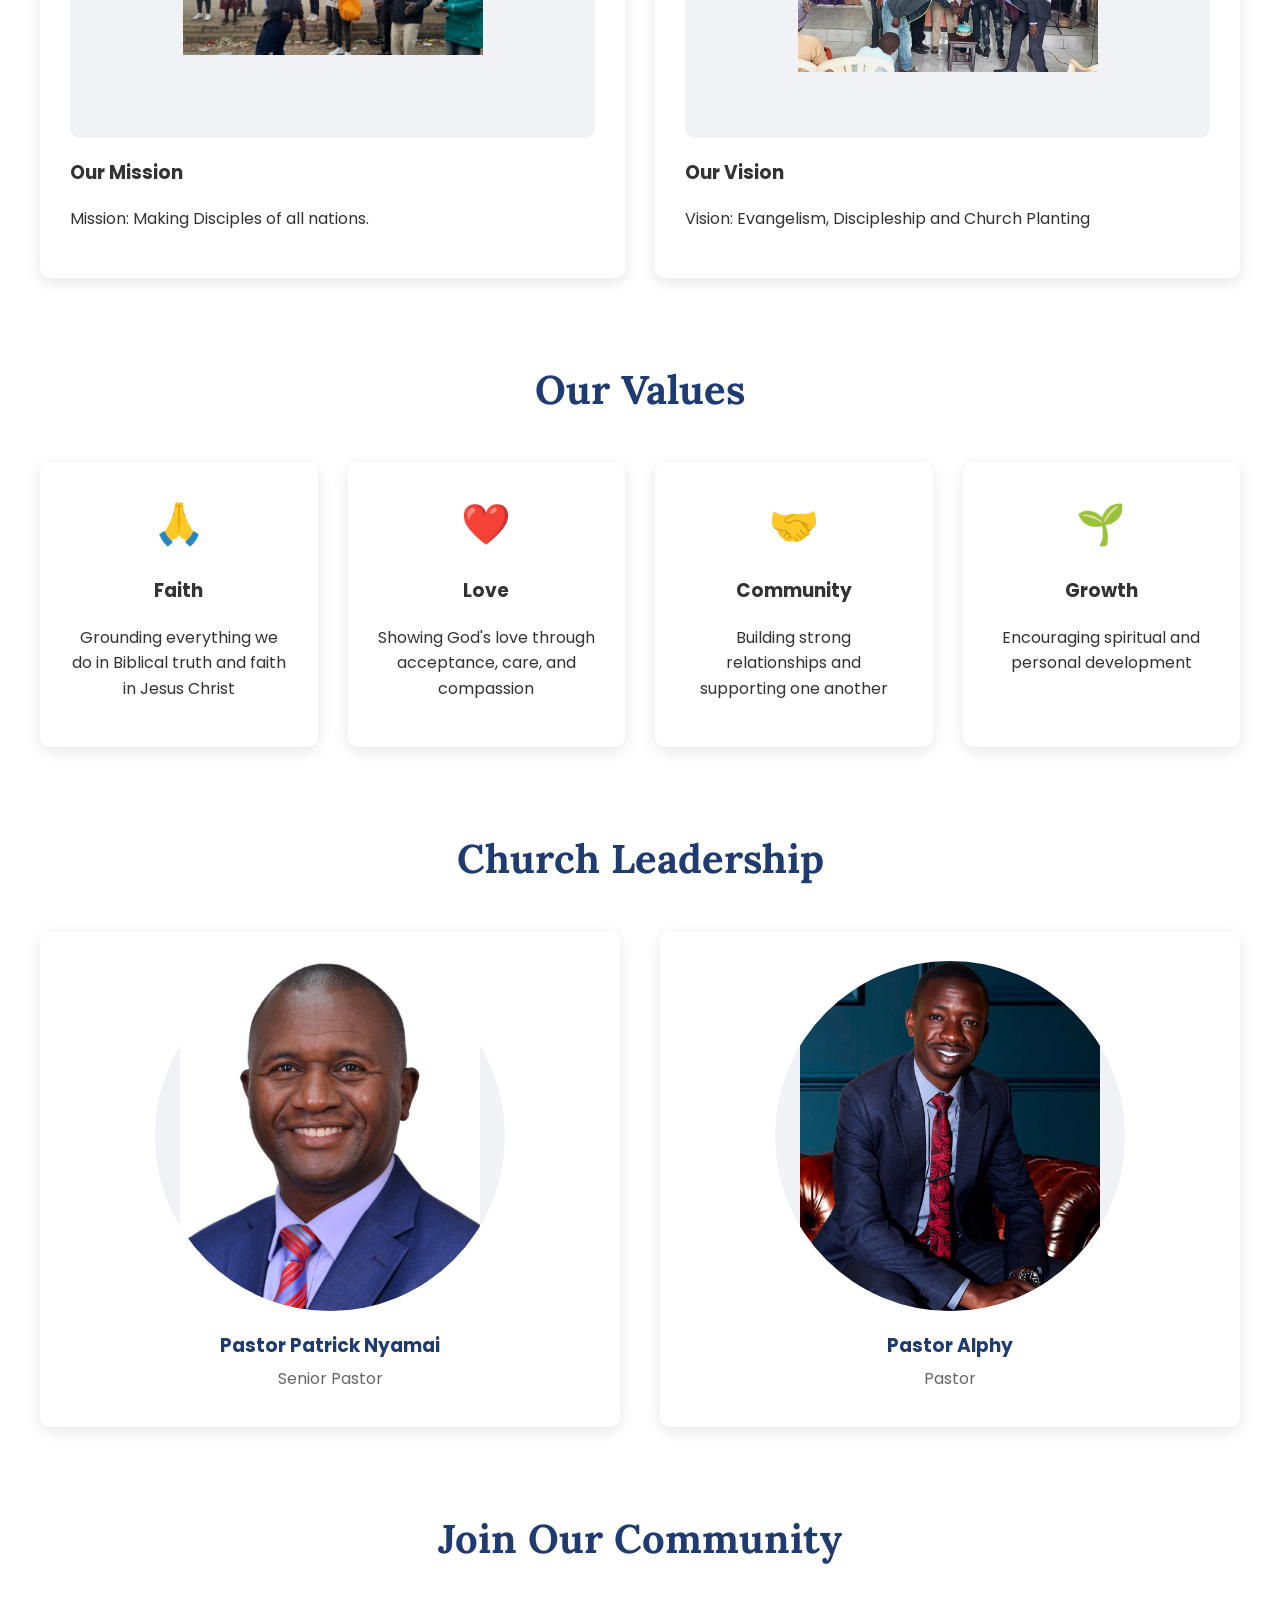
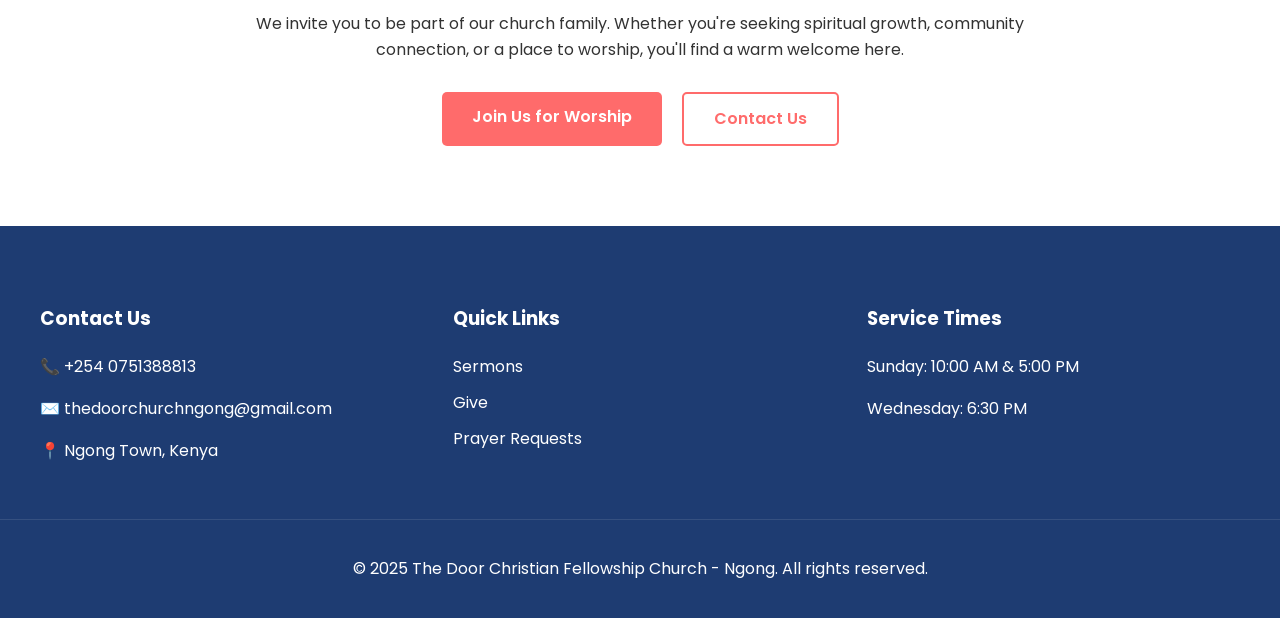
==== commit 883c0849: "added imaages" ====
--- a/about.html
+++ b/about.html
@@ -28,11 +28,11 @@
 
     <div class="hero-section">
         <div class="image-placeholder" style="height: 400px;">
-            Church Community Image
+            <img src="images/church-members.jpg" alt="church-members"style="width: 300px; height: auto;">
         </div>
         <div class="hero-overlay">
             <h2>Our Story</h2>
-            <p>Building a community of faith, hope, and love since 2010</p>
+            <p>Building a community of faith, hope, and love since 2018</p>
         </div>
     </div>
 
@@ -41,11 +41,11 @@
             <div class="welcome-grid">
                 <div class="welcome-text">
                     <h2>Who We Are</h2>
-                    <p>The Door Christian Fellowship Church is a Bible-believing community dedicated to spreading the Gospel of Jesus Christ. Founded in 2010, we have grown from a small gathering to a vibrant congregation committed to worship, fellowship, and community service.</p>
+                    <p>The Door Christian Fellowship Church is a Bible-believing community dedicated to spreading the Gospel of Jesus Christ. Founded in 2018, we have grown from a small gathering to a vibrant congregation committed to worship, fellowship, and community service.</p>
                     <p>Our church family welcomes people from all walks of life, creating a diverse and inclusive environment where everyone can experience God's love and grace.</p>
                 </div>
                 <div class="image-placeholder">
-                    Church Building Image
+                    <img src="images/passy2.jpg" alt="pastor "style="width: 300px; height: auto;">
                 </div>
             </div>
         </section>
@@ -54,14 +54,14 @@
             <h2>Our Mission & Vision</h2>
             <div class="mission-grid">
                 <div class="mission-card">
-                    <div class="image-placeholder">Mission Image</div>
+                    <div class="image-placeholder">  <img src="images/outreach.jpg" alt="vision"style="width: 300px; height: auto;"></div>
                     <h3>Our Mission</h3>
-                    <p>Evangelism,Discipleship,Church plantingTo reach out to individuals and families with the transformative power of the Gospel and to build a Christ-centered community in Ngong.</p>
+                    <p>Mission: Making Disciples of all nations.</p>
                 </div>
                 <div class="mission-card">
-                    <div class="image-placeholder">Vision Image</div>
+                    <div class="image-placeholder"><img src="images/youth-ministry.jpg" alt="vision"style="width: 300px; height: auto;"></div>
                     <h3>Our Vision</h3>
-                    <p>To be a beacon of hope, transforming lives through the message of Jesus Christ and creating positive change in our community.This through discipleship and church planting</p>
+                    <p>Vision: Evangelism, Discipleship and Church Planting </p>
                 </div>
             </div>
         </section>
@@ -96,16 +96,16 @@
             <h2>Church Leadership</h2>
             <div class="leadership-grid">
                 <div class="leader-card">
-                    <div class="image-placeholder circular">Pastor Photo</div>
+                    <div class="image-placeholder circular"> <img src="images/pstpatrick.jpg" alt="vision"style="width: 300px; height: auto;"></div>
                     <h3>Pastor Patrick Nyamai</h3>
                     <p>Senior Pastor</p>
-                    <p>Serving since 2000</p>
+                    <!-- <p>Serving since 2000</p> -->
                 </div>
                 <div class="leader-card">
-                    <div class="image-placeholder circular">Pastor Photo</div>
+                    <div class="image-placeholder circular"> <img src="images/passy2.jpg" alt="vision"style="width: 300px; height: auto;"></div>
                     <h3>Pastor Alphy</h3>
-                    <p>Associate Pastor</p>
-                    <p>Serving since 2020</p>
+                    <p>Pastor</p>
+                    <!-- <p>Serving since 2020</p> -->
                 </div>
             </div>
         </section>
@@ -126,8 +126,8 @@
         <div class="footer-content">
             <div class="footer-section">
                 <h3>Contact Us</h3>
-                <p>📞 +254 123 456 789</p>
-                <p>✉️ info@thedoorngong.org</p>
+                <p>📞 +254 0751388813</p>
+                <p>✉️ thedoorchurchngong@gmail.com </p>
                 <p>📍 Ngong Town, Kenya</p>
             </div>
             <div class="footer-section">
--- a/styles.css
+++ b/styles.css
@@ -71,7 +71,7 @@
 .hero-slider {
     position: relative;
     height: 600px;
-    background: url('/api/placeholder/1920/600') center/cover;
+    background: url('images/hero.jpg') center/cover;
     overflow: hidden;
 }
 
@@ -323,11 +323,21 @@
     margin-bottom: 20px;
 }
 
+/* Ensure the circular container clips the image */
 .image-placeholder.circular {
-    width: 120px;
-    height: 120px;
+    width: 350px;
+    height: 350px;
     border-radius: 50%;
     margin: 0 auto 20px;
+    overflow: hidden; /* Clips the image to the circular shape */
+}
+
+/* Style the image inside the circular container */
+.image-placeholder.circular img {
+    width: 100%;
+    height: 100%;
+    object-fit: cover; /* Scales the image to fill the container while maintaining aspect ratio */
+    object-position: center; /* Centers the image */
 }
 
 /* Responsive Design */
@@ -1297,4 +1307,51 @@
     .service-times {
         padding: 20px;
     }
+}
+/* Giving Page Specific Styles */
+.giving-details {
+    max-width: 800px;
+    margin: 0 auto;
+    text-align: center;
+}
+
+.giving-details h3 {
+    color: #1e3c72;
+    font-size: 2em;
+    margin-bottom: 30px;
+    font-family: 'Lora', serif;
+}
+
+.giving-card {
+    background: #fff;
+    padding: 20px;
+    border-radius: 10px;
+    box-shadow: 0 4px 15px rgba(0,0,0,0.1);
+    margin-bottom: 20px;
+}
+
+.giving-card h4 {
+    color: #1e3c72;
+    font-size: 1.5em;
+    margin-bottom: 10px;
+}
+
+.giving-card p {
+    margin: 5px 0;
+    color: #666;
+}
+
+/* Responsive Adjustments for Giving Page */
+@media (max-width: 768px) {
+    .giving-card {
+        padding: 15px;
+    }
+
+    .giving-details h3 {
+        font-size: 1.8em;
+    }
+
+    .giving-card h4 {
+        font-size: 1.3em;
+    }
 }
